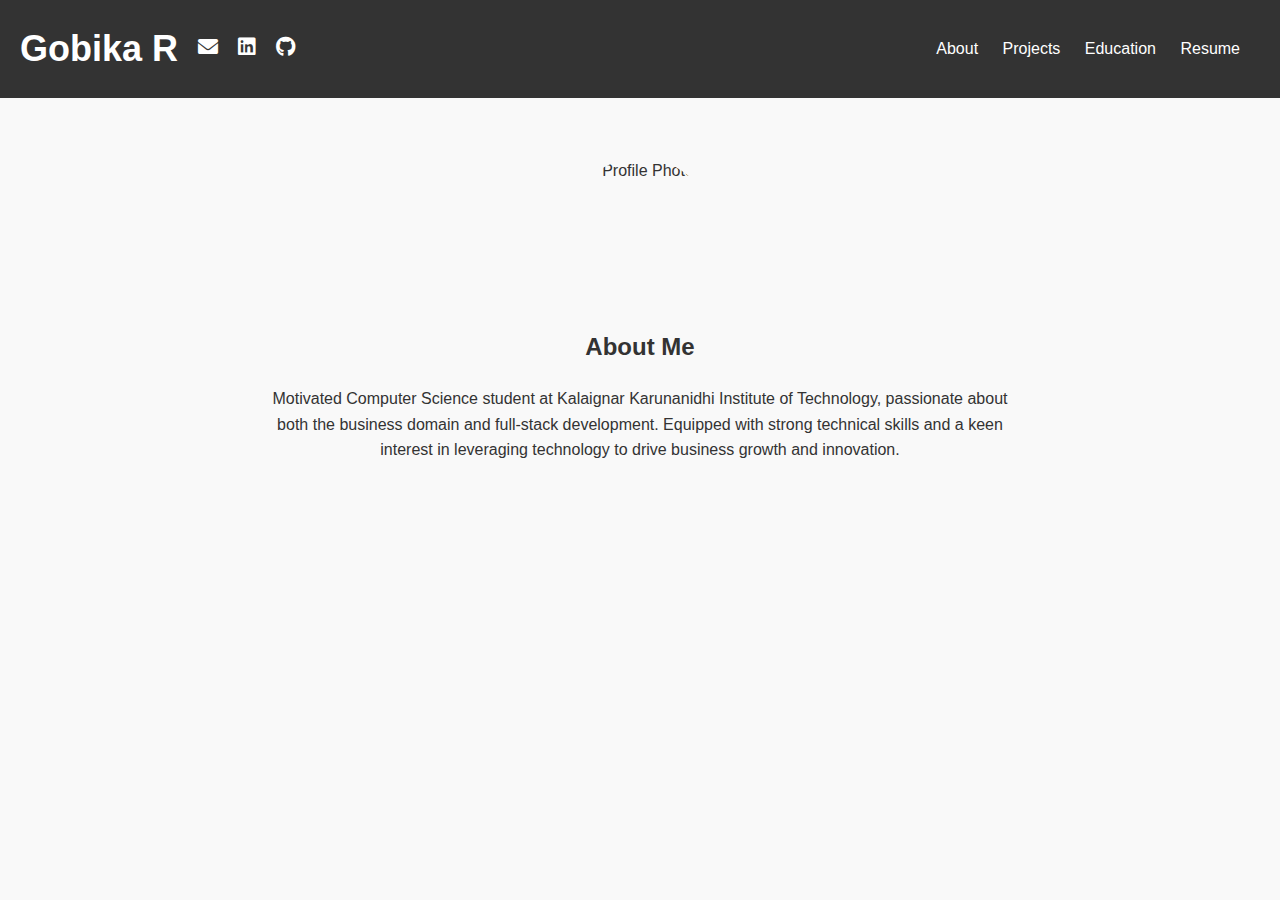
==== index.html @ 77eba78e "Rename portfolio.html to index.html" ====
<!DOCTYPE html>
<html lang="en">
<head>
    <meta charset="UTF-8">
    <meta name="viewport" content="width=device-width, initial-scale=1.0">
    <title>My Portfolio</title>
    <link rel="stylesheet" href="https://cdnjs.cloudflare.com/ajax/libs/font-awesome/6.0.0-beta3/css/all.min.css">
    <link rel="stylesheet" href="portfolio.css">
</head>
<body>
    <header>
        <h1>Gobika R</h1>
        <div class="contact-info">
            <a href="mailto:gopika12366@example.com"><i class="fas fa-envelope"></i></a>
            <a href="https://www.linkedin.com/" target="_blank"><i class="fab fa-linkedin"></i></a>
            <a href="https://github.com/" target="_blank"><i class="fab fa-github"></i></a>
        </div>
        <nav>
            <ul>
                <li><a href="#" class="nav-link" data-target="about">About</a></li>
                <li><a href="#" class="nav-link" data-target="projects">Projects</a></li>
                <li><a href="#" class="nav-link" data-target="education">Education</a></li>
                <li><a href="C:\Users\gopika portfolio" class="nav-link" target="_blank">Resume</a></li>
            </ul>
        </nav>
    </header>
    
    <section id="about" class="section">
        <div class="profile-photo">
            <img src="C:\Users\gopika portfolio\prof.jpg" alt="Profile Photo">
        </div>
        
        <div class="description">
            <h2>About Me</h2>
            <p>Motivated Computer Science student at Kalaignar Karunanidhi Institute of Technology, passionate about both the business domain and full-stack development. Equipped with strong technical skills and a keen interest in leveraging technology to drive business growth and innovation.</p>
        </div>
    </section>

    <section id="projects" class="section">
        <h2>Projects</h2>
        <div class="project">
            <h3>Portfolio Website</h3>
            <p>Designed and developed a responsive portfolio website using HTML, CSS, and JavaScript to showcase my skills, projects, and experiences. Implemented modern design principles and interactive elements to create an engaging user experience. Leveraged JavaScript for dynamic content and seamless navigation. This project demonstrates my proficiency in front-end development and showcases my creativity and attention to detail.</p>
        </div>
        
        <!-- Add more projects as needed -->
    </section>

    <section id="education" class="section">
        <h2>Education</h2>
        <p><b>Bachelor of Technology (B.Tech) in Computer Science and Business Systems</b><br>
            Kalaignar Karunanidhi Institute of Technology, 2022 - Present<br><br>
            
            <b>Current CGPA:</b> 8.45 (Till 3rd Semester)<br>
            Higher Secondary (HSC)<br>
            Vivek Vidyalaya Matriculation Higher Secondary School, [2022]<br><br>
            
            <b>Aggregate:</b> 74%<br>
            Secondary School Leaving Certificate (SSLC)<br>
            Vivek Vidyalaya Matriculation Higher Secondary School, [2020]<br><br>
            
            <b>Aggregate:</b> 72%<br>
        </p>
    </section>
    <!-- Other sections as needed -->

    <script src="portfolio.js"></script>
</body>
</html>
---- portfolio.css ----
/* Reset default styles */
* {
    margin: 0;
    padding: 0;
    box-sizing: border-box;
}

/* Body styles */
body {
    font-family: Arial, sans-serif;
    line-height: 1.6;
    background-color: #f9f9f9;
    color: #333;
}

/* Header styles */
header {
    background-color: #333;
    color: #fff;
    padding: 20px;
    text-align: center;
    display: flex;
    justify-content: space-between;
    align-items: center;
}

header h1 {
    font-size: 36px;
    margin-right: 20px; /* Add margin to the right */
}

.contact-info {
    display: flex;
    align-items: center;
}

.contact-info a {
    margin-right: 20px;
}

.contact-info i {
    font-size: 20px;
    color: #fff; /* Change icon color to white */
}

nav {
    flex-grow: 1;
    text-align: right;
    margin-left: auto; /* Push navigation to the right */
}

nav ul {
    list-style: none;
    margin: 0;
    padding: 0;
}

nav ul li {
    display: inline;
    margin-right: 20px; /* Add margin between navigation items */
}

nav ul li a {
    color: #fff;
    text-decoration: none;
}

/* Section styles */
.section {
    text-align: center;
    margin: 40px auto;
    padding: 20px;
    max-width: 800px;
}

.section h2 {
    font-size: 24px;
    margin-bottom: 20px;
    color: #333;
}

.profile-photo {
    margin: 0 auto 20px auto;
}

.profile-photo img {
    width: 150px;
    height: 150px;
    border-radius: 50%;
    display: block;
    margin: 0 auto;
}

.project {
    background-color: #fff;
    padding: 20px;
    margin-bottom: 20px;
    border-radius: 5px;
    box-shadow: 0 2px 5px rgba(0, 0, 0, 0.1);
}

.project h3 {
    margin-bottom: 10px;
}
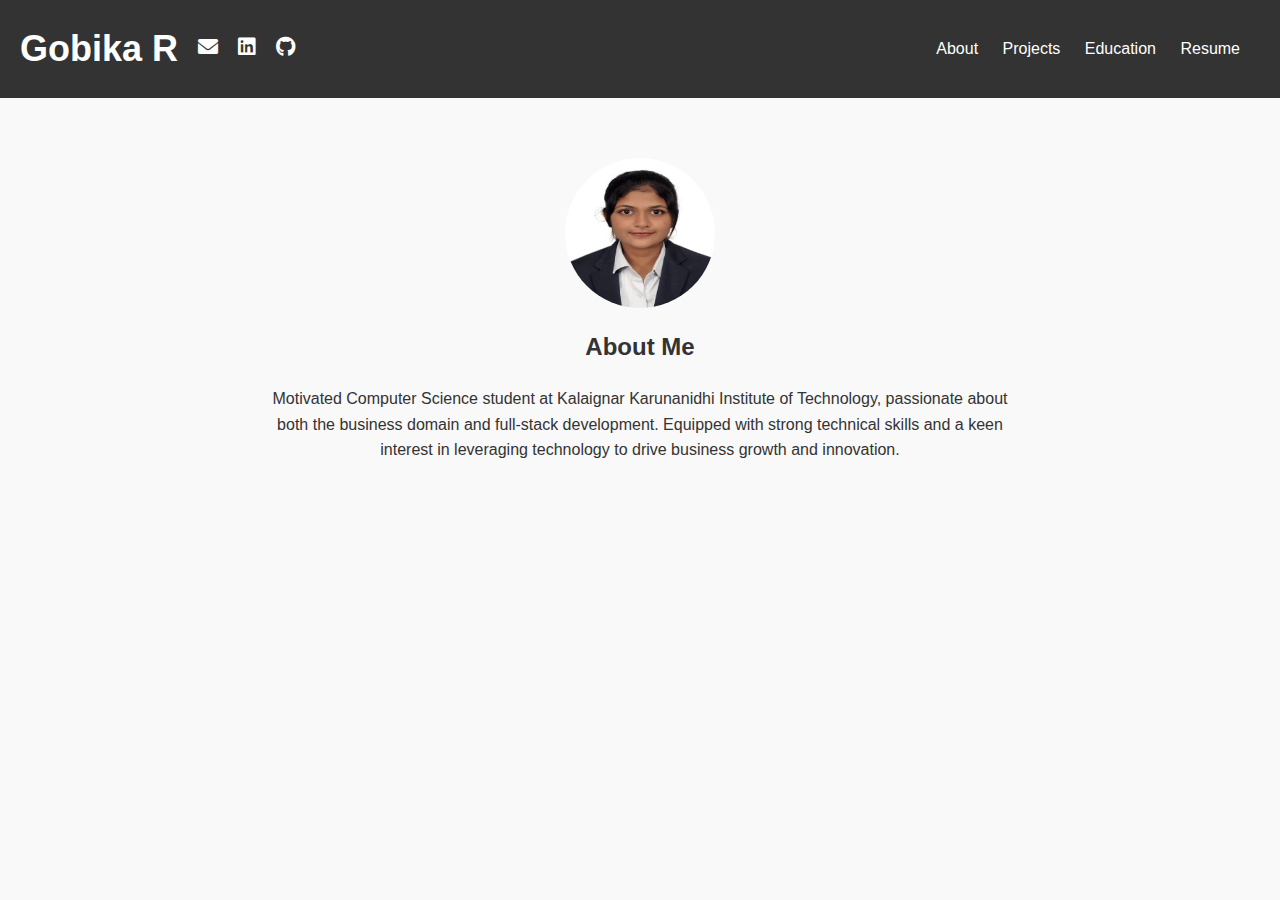
==== commit 051c9b94: "Update index.html" ====
--- a/index.html
+++ b/index.html
@@ -20,14 +20,14 @@
                 <li><a href="#" class="nav-link" data-target="about">About</a></li>
                 <li><a href="#" class="nav-link" data-target="projects">Projects</a></li>
                 <li><a href="#" class="nav-link" data-target="education">Education</a></li>
-                <li><a href="C:\Users\gopika portfolio" class="nav-link" target="_blank">Resume</a></li>
+                <li><a href="gopika portfolio" class="nav-link" target="_blank">Resume</a></li>
             </ul>
         </nav>
     </header>
     
     <section id="about" class="section">
         <div class="profile-photo">
-            <img src="C:\Users\gopika portfolio\prof.jpg" alt="Profile Photo">
+            <img src="prof.jpg" alt="Profile Photo">
         </div>
         
         <div class="description">
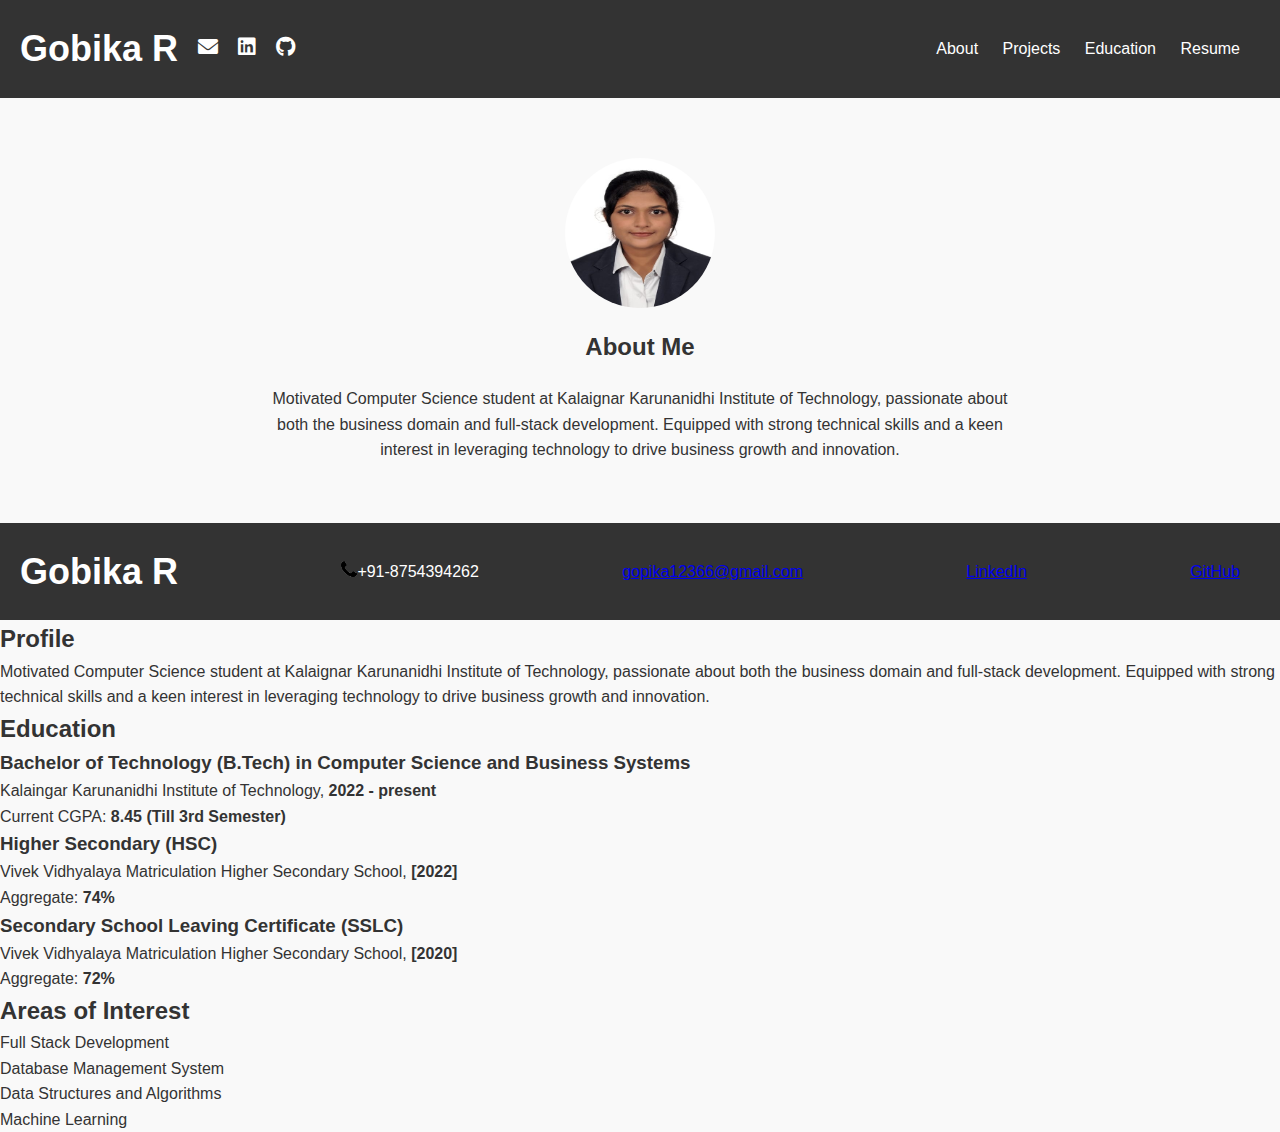
==== commit f609ab2c: "Update index.html" ====
--- a/index.html
+++ b/index.html
@@ -63,6 +63,48 @@
         </p>
     </section>
     <!-- Other sections as needed -->
+    <!-- Resume section -->
+    <section id="resume-section">
+        <div class="container">
+            <header class="contact-info">
+                <h1>Gobika R</h1>
+                <p><img src="[data-uri]" width="16" height="16" alt="Phone Icon"/>+91-8754394262</p>
+                <p><a href="mailto:gopika12366@gmail.com">gopika12366@gmail.com</a></p>
+                <p><a href="https://www.linkedin.com/in/gobika-rathinakumar-957443265" target="_blank">LinkedIn</a></p>
+                <p><a href="https://github.com/gobika12" target="_blank">GitHub</a></p>
+            </header>
+
+            <section>
+                <h2>Profile</h2>
+                <p>Motivated Computer Science student at Kalaignar Karunanidhi Institute of Technology, passionate about both the business domain and full-stack development. Equipped with strong technical skills and a keen interest in leveraging technology to drive business growth and innovation.</p>
+            </section>
+
+            <section>
+                <h2>Education</h2>
+                <h3>Bachelor of Technology (B.Tech) in Computer Science and Business Systems</h3>
+                <p>Kalaingar Karunanidhi Institute of Technology, <b>2022 - present</b></p>
+                <p>Current CGPA: <b>8.45 (Till 3rd Semester)</b></p>
+
+                <h3>Higher Secondary (HSC)</h3>
+                <p>Vivek Vidhyalaya Matriculation Higher Secondary School, <b>[2022]</b></p>
+                <p>Aggregate: <b>74%</b></p>
+
+                <h3>Secondary School Leaving Certificate (SSLC)</h3>
+                <p>Vivek Vidhyalaya Matriculation Higher Secondary School, <b>[2020]</b></p>
+                <p>Aggregate: <b>72%</b></p>
+            </section>
+
+            <section>
+                <h2>Areas of Interest</h2>
+                <ul>
+                    <li>Full Stack Development</li>
+                    <li>Database Management System</li>
+                    <li>Data Structures and Algorithms</li>
+                    <li>Machine Learning</li>
+                </ul>
+            </section>
+        </div>
+    </section>
 
     <script src="portfolio.js"></script>
 </body>
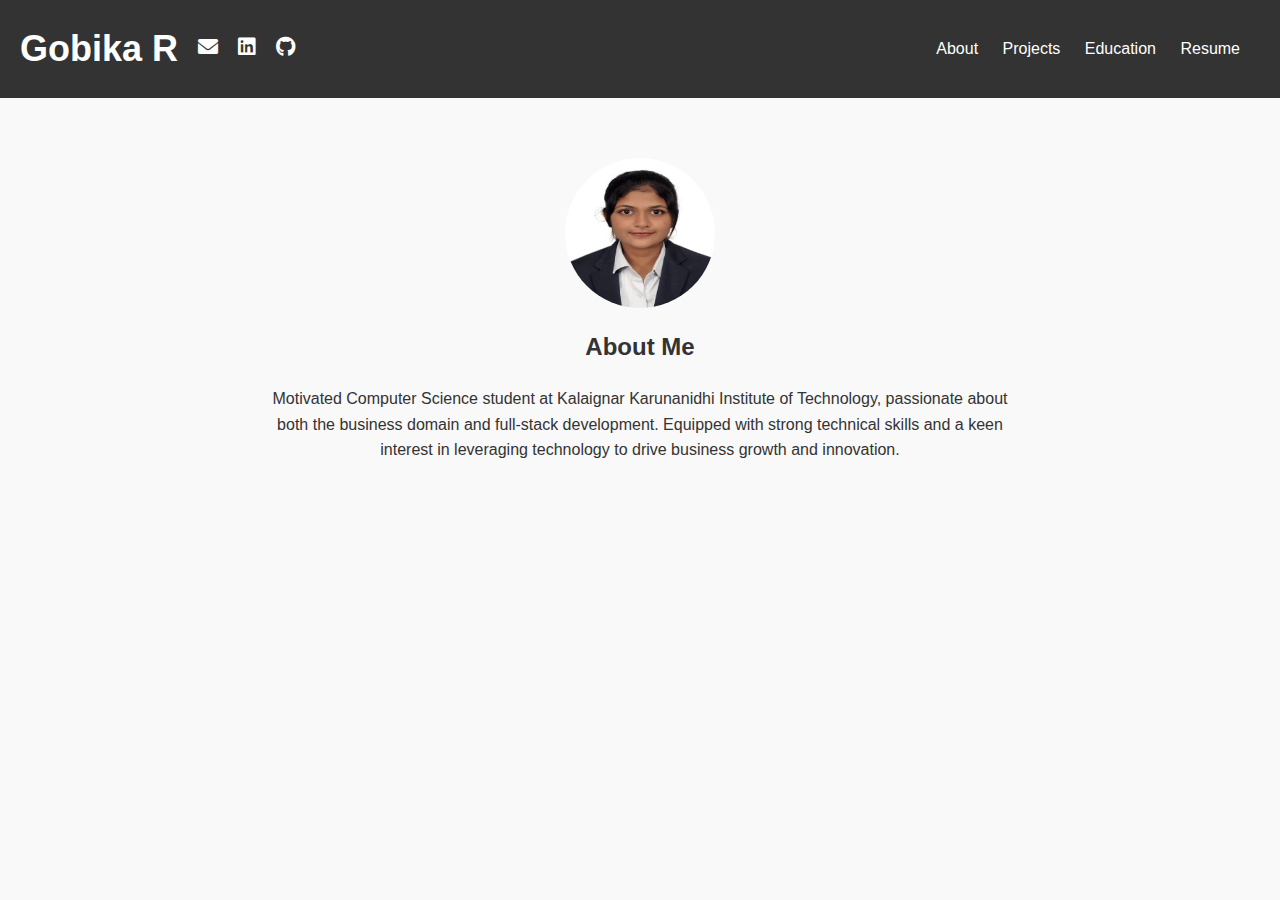
==== commit 0de4b878: "Update index.html" ====
--- a/index.html
+++ b/index.html
@@ -6,6 +6,11 @@
     <title>My Portfolio</title>
     <link rel="stylesheet" href="https://cdnjs.cloudflare.com/ajax/libs/font-awesome/6.0.0-beta3/css/all.min.css">
     <link rel="stylesheet" href="portfolio.css">
+    <style>
+        #resume-section {
+            display: none;
+        }
+    </style>
 </head>
 <body>
     <header>
@@ -20,7 +25,7 @@
                 <li><a href="#" class="nav-link" data-target="about">About</a></li>
                 <li><a href="#" class="nav-link" data-target="projects">Projects</a></li>
                 <li><a href="#" class="nav-link" data-target="education">Education</a></li>
-                <li><a href="gopika portfolio" class="nav-link" target="_blank">Resume</a></li>
+                <li><a href="#" id="resume-link" class="nav-link">Resume</a></li>
             </ul>
         </nav>
     </header>
@@ -29,7 +34,6 @@
         <div class="profile-photo">
             <img src="prof.jpg" alt="Profile Photo">
         </div>
-        
         <div class="description">
             <h2>About Me</h2>
             <p>Motivated Computer Science student at Kalaignar Karunanidhi Institute of Technology, passionate about both the business domain and full-stack development. Equipped with strong technical skills and a keen interest in leveraging technology to drive business growth and innovation.</p>
@@ -42,7 +46,6 @@
             <h3>Portfolio Website</h3>
             <p>Designed and developed a responsive portfolio website using HTML, CSS, and JavaScript to showcase my skills, projects, and experiences. Implemented modern design principles and interactive elements to create an engaging user experience. Leveraged JavaScript for dynamic content and seamless navigation. This project demonstrates my proficiency in front-end development and showcases my creativity and attention to detail.</p>
         </div>
-        
         <!-- Add more projects as needed -->
     </section>
 
@@ -50,19 +53,16 @@
         <h2>Education</h2>
         <p><b>Bachelor of Technology (B.Tech) in Computer Science and Business Systems</b><br>
             Kalaignar Karunanidhi Institute of Technology, 2022 - Present<br><br>
-            
             <b>Current CGPA:</b> 8.45 (Till 3rd Semester)<br>
             Higher Secondary (HSC)<br>
             Vivek Vidyalaya Matriculation Higher Secondary School, [2022]<br><br>
-            
             <b>Aggregate:</b> 74%<br>
             Secondary School Leaving Certificate (SSLC)<br>
             Vivek Vidyalaya Matriculation Higher Secondary School, [2020]<br><br>
-            
             <b>Aggregate:</b> 72%<br>
         </p>
     </section>
-    <!-- Other sections as needed -->
+    
     <!-- Resume section -->
     <section id="resume-section">
         <div class="container">
